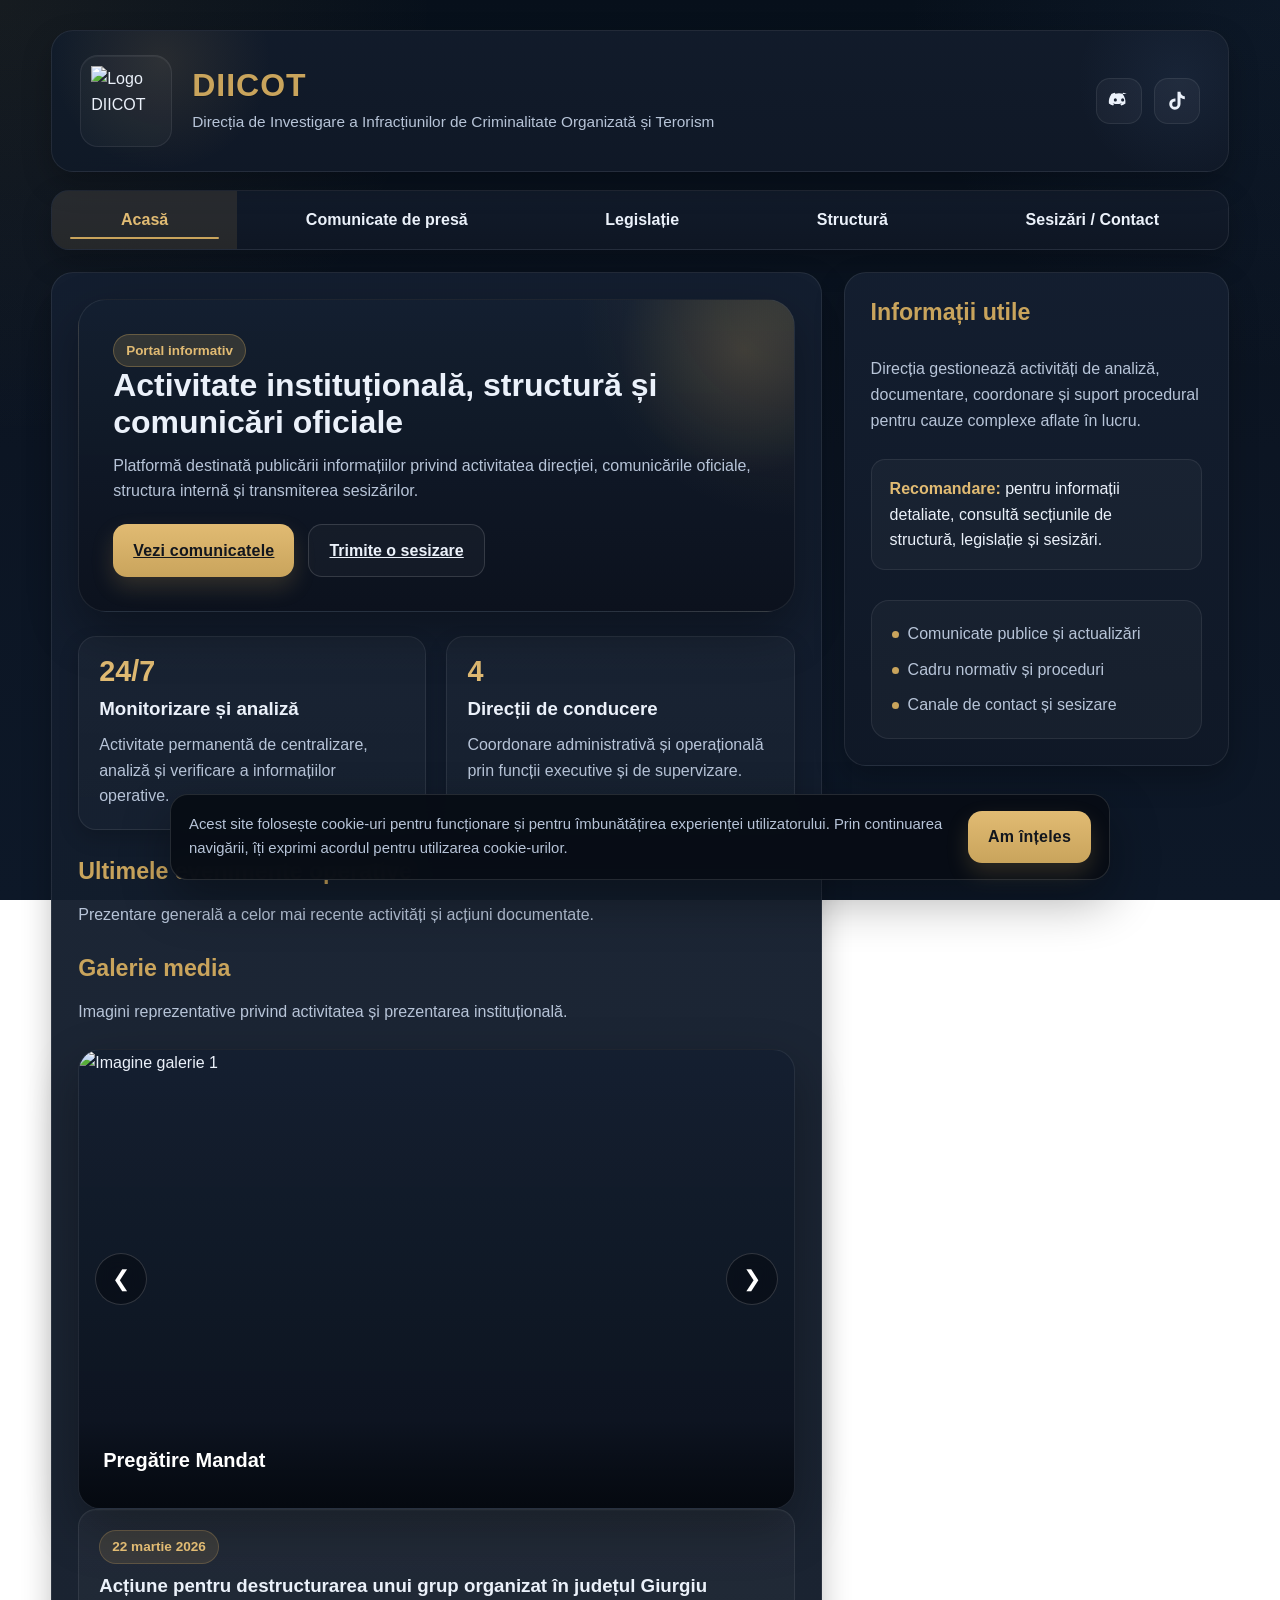
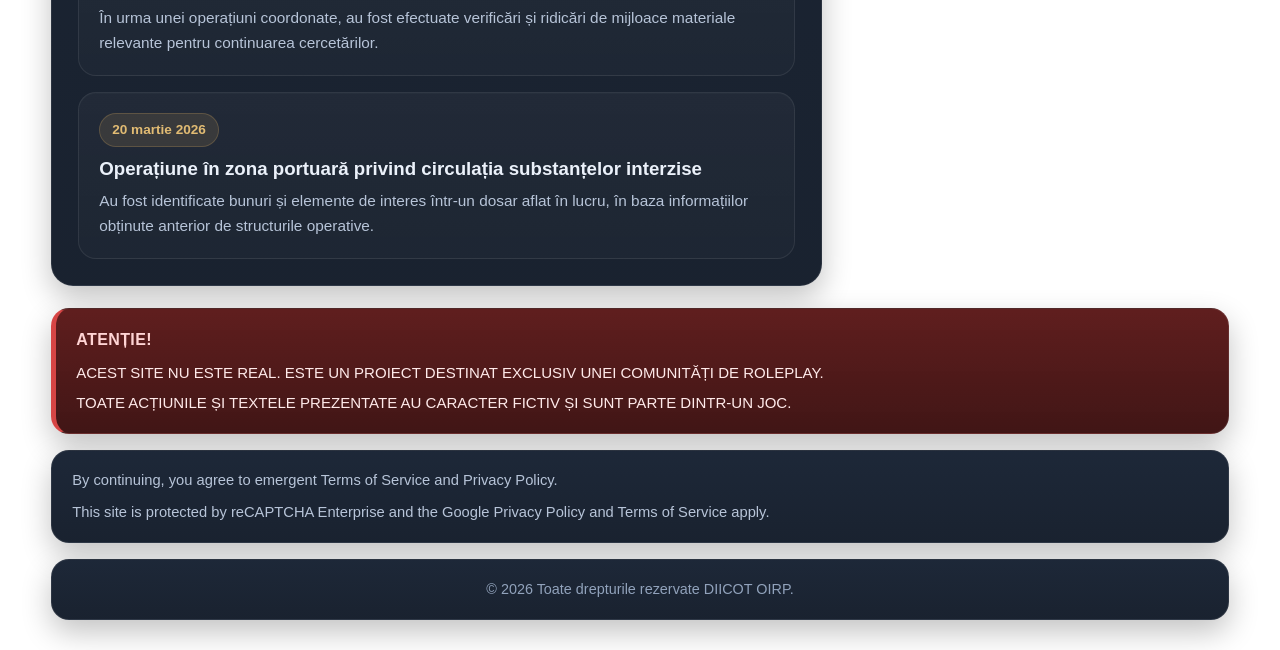
==== index.html @ 4c46d362 "Add files via upload" ====
<!DOCTYPE html>
<html lang="ro">
<head>
    <meta charset="UTF-8">
    <meta name="viewport" content="width=device-width, initial-scale=1.0">
    <title>DIICOT</title>
    <link rel="icon" type="image/png" href="https://cdn.discordapp.com/attachments/1483829958571724902/1487399166597664848/diicot-removebg-preview.png?ex=69c8ffeb&is=69c7ae6b&hm=4a0261f0d9b023a4589442441c310d57341b8bf5841264456a99ddda9e4a7539&">
    <link rel="apple-touch-icon" href="https://cdn.discordapp.com/attachments/1483829958571724902/1487399166597664848/diicot-removebg-preview.png?ex=69c8ffeb&is=69c7ae6b&hm=4a0261f0d9b023a4589442441c310d57341b8bf5841264456a99ddda9e4a7539&">
    <meta name="description" content="Platformă informativă DIICOT.">
    <meta name="theme-color" content="#0b1320">
    <link rel="stylesheet" href="style.css">
</head>
<body>
    <div class="site-wrapper">
        <header class="site-header">
            <div class="brand">
                <div class="brand-logo">
                    <img src="https://cdn.discordapp.com/attachments/1485011354271354902/1485242593653559296/download__4_-removebg-preview.png?ex=69c12774&is=69bfd5f4&hm=9a52935b5f6c04dc3726d14554511b54299d9b1c542e0d7b7080409409beafe2&" alt="Logo DIICOT">
                </div>

                <div class="brand-text">
                    <h1>DIICOT</h1>
                    <p>Direcția de Investigare a Infracțiunilor de Criminalitate Organizată și Terorism</p>
                </div>

                <div class="social-links">
                    <a href="https://discord.gg/WMKgS6yCWm" target="_blank" rel="noopener noreferrer" class="social-link" aria-label="Discord">
                        <svg viewBox="0 0 24 24" aria-hidden="true">
                            <path fill="currentColor" d="M20.317 4.369A19.791 19.791 0 0 0 16.558 3c-.161.287-.349.673-.478.975a18.27 18.27 0 0 0-8.159 0A10.78 10.78 0 0 0 7.443 3a19.736 19.736 0 0 0-3.76 1.369C1.307 7.874.665 11.292.986 14.662a19.9 19.9 0 0 0 4.598 2.337c.37-.507.699-1.042.983-1.601a12.964 12.964 0 0 1-1.548-.748c.13-.094.257-.192.38-.292c2.987 1.367 6.23 1.367 9.182 0c.125.1.252.198.381.292c-.494.287-1.011.537-1.548.748c.284.559.613 1.094.983 1.601a19.867 19.867 0 0 0 4.598-2.337c.376-3.907-.642-7.294-2.97-10.293ZM8.02 12.61c-.896 0-1.63-.82-1.63-1.826c0-1.007.72-1.826 1.63-1.826c.923 0 1.644.834 1.63 1.826c0 1.006-.721 1.826-1.63 1.826Zm7.96 0c-.896 0-1.63-.82-1.63-1.826c0-1.007.72-1.826 1.63-1.826c.923 0 1.644.834 1.63 1.826c0 1.006-.707 1.826-1.63 1.826Z"/>
                        </svg>
                    </a>

                    <a href="https://www.tiktok.com/@diicot" target="_blank" rel="noopener noreferrer" class="social-link" aria-label="TikTok">
                        <svg viewBox="0 0 24 24" aria-hidden="true">
                            <path fill="currentColor" d="M19.589 6.686a4.793 4.793 0 0 1-3.77-4.717h-3.264v13.453a2.892 2.892 0 1 1-2.891-2.892c.226 0 .447.027.66.076V9.272a6.177 6.177 0 0 0-.66-.035A6.156 6.156 0 1 0 15.82 15.39V8.523a8.02 8.02 0 0 0 4.69 1.507V6.686h-.921Z"/>
                        </svg>
                    </a>
                </div>
            </div>
        </header>

        <nav class="main-nav">
            <ul>
                <li><a href="index.html" class="active">Acasă</a></li>
                <li><a href="comunicate.html">Comunicate de presă</a></li>
                <li><a href="legislatie.html">Legislație</a></li>
                <li><a href="structura.html">Structură</a></li>
                <li><a href="contact.html">Sesizări / Contact</a></li>
            </ul>
        </nav>

        <main class="main-layout">
            <section class="content-panel">
                <section class="hero">
                    <span class="badge">Portal informativ</span>
                    <h2>Activitate instituțională, structură și comunicări oficiale</h2>
                    <p>
                        Platformă destinată publicării informațiilor privind activitatea direcției,
                        comunicările oficiale, structura internă și transmiterea sesizărilor.
                    </p>

                    <div class="hero-actions">
                        <a href="comunicate.html" class="btn-primary">Vezi comunicatele</a>
                        <a href="contact.html" class="button-secondary">Trimite o sesizare</a>
                    </div>
                </section>

                <div class="grid-2 mt-24">
                    <article class="stat-card">
                        <div class="stat-value">24/7</div>
                        <h3>Monitorizare și analiză</h3>
                        <p>Activitate permanentă de centralizare, analiză și verificare a informațiilor operative.</p>
                    </article>

                    <article class="stat-card">
                        <div class="stat-value">4</div>
                        <h3>Direcții de conducere</h3>
                        <p>Coordonare administrativă și operațională prin funcții executive și de supervizare.</p>
                    </article>
                </div>

                <div class="section-head mt-28">
                    <h2>Ultimele evenimente operative</h2>
                    <p>Prezentare generală a celor mai recente activități și acțiuni documentate.</p>
                </div>

    <section class="gallery-section mt-28">
    <div class="section-head">
        <h2>Galerie media</h2>
        <p>Imagini reprezentative privind activitatea și prezentarea instituțională.</p>
    </div>

    <div class="gallery-slider" id="gallerySlider">
        <article class="gallery-slide active">
            <img src="https://cdn.discordapp.com/attachments/1483829958571724902/1487395892393939006/image.png?ex=69c8fcdf&is=69c7ab5f&hm=a64bce9ae5a88dacab44ee8910bab28faadcf3b568aef246309788f88d4c34a9&" alt="Imagine galerie 1">
            <div class="gallery-overlay">
                <h3>Pregătire Mandat</h3>
            </div>
        </article>

        <article class="gallery-slide">
            <img src="https://cdn.discordapp.com/attachments/1483829958571724902/1487396466023600128/image.png?ex=69c8fd67&is=69c7abe7&hm=1f4d8a08f55fe0964ba641af6ab3fd50bdd1f7309209f295d0c7fac6e9fb892a&" alt="Imagine galerie 2">
            <div class="gallery-overlay">
                <h3>Exercițiu în desfăsurare</h3>
            </div>
        </article>

        <article class="gallery-slide">
            <img src="https://cdn.discordapp.com/attachments/1483829958571724902/1487397439143936161/IMG_4853.png?ex=69c8fe50&is=69c7acd0&hm=573471282c1498790732bff87391081c3535aaf158700bc24bed7ae955359acc&" alt="Imagine galerie 3">
            <div class="gallery-overlay">
                <h3>Deplasare Mandat</h3>
                <p>Colaborare cu colegi din cadrul Serviciului Român de Informații. S.R.I</p>
            </div>
        </article>

        <button class="gallery-control gallery-prev" id="galleryPrev" type="button" aria-label="Imaginea anterioară">
            &#10094;
        </button>

        <button class="gallery-control gallery-next" id="galleryNext" type="button" aria-label="Imaginea următoare">
            &#10095;
        </button>
    </div>
</section>
                <article class="news-card">
                    <span class="news-date">22 martie 2026</span>
                    <h3>Acțiune pentru destructurarea unui grup organizat în județul Giurgiu</h3>
                    <p>
                        În urma unei operațiuni coordonate, au fost efectuate verificări și ridicări de
                        mijloace materiale relevante pentru continuarea cercetărilor.
                    </p>
                </article>

                <article class="news-card">
                    <span class="news-date">20 martie 2026</span>
                    <h3>Operațiune în zona portuară privind circulația substanțelor interzise</h3>
                    <p>
                        Au fost identificate bunuri și elemente de interes într-un dosar aflat în lucru,
                        în baza informațiilor obținute anterior de structurile operative.
                    </p>
                </article>
            </section>

            <aside class="sidebar-panel">
                <h2>Informații utile</h2>
                <p>
                    Direcția gestionează activități de analiză, documentare, coordonare și suport procedural
                    pentru cauze complexe aflate în lucru.
                </p>

                <div class="notice mt-12">
                    <strong>Recomandare:</strong>
                    pentru informații detaliate, consultă secțiunile de structură, legislație și sesizări.
                </div>

                <div class="list-card mt-16">
                    <ul>
                        <li>Comunicate publice și actualizări</li>
                        <li>Cadru normativ și proceduri</li>
                        <li>Canale de contact și sesizare</li>
                    </ul>
                </div>
            </aside>
        </main>

        <footer class="site-footer">
            <div class="warning-box">
                <h4>ATENȚIE!</h4>
                <p>ACEST SITE NU ESTE REAL. ESTE UN PROIECT DESTINAT EXCLUSIV UNEI COMUNITĂȚI DE ROLEPLAY.</p>
                <p>TOATE ACȚIUNILE ȘI TEXTELE PREZENTATE AU CARACTER FICTIV ȘI SUNT PARTE DINTR-UN JOC.</p>
            </div>

            <div class="legal-box">
                <p>By continuing, you agree to emergent Terms of Service and Privacy Policy.</p>
                <p>This site is protected by reCAPTCHA Enterprise and the Google Privacy Policy and Terms of Service apply.</p>
            </div>

            <div class="copyright">
                &copy; 2026 Toate drepturile rezervate DIICOT OIRP.
            </div>
        </footer>
    </div>

    <div class="cookie-banner" id="cookieBanner">
        <div class="cookie-content">
            <p>
                Acest site folosește cookie-uri pentru funcționare și pentru îmbunătățirea experienței utilizatorului.
                Prin continuarea navigării, îți exprimi acordul pentru utilizarea cookie-urilor.
            </p>
            <button id="acceptCookies" type="button">Am înțeles</button>
        </div>
    </div>

    <script src="script.js"></script>
</body>
</html>
---- style.css ----
* {
    margin: 0;
    padding: 0;
    box-sizing: border-box;
}

:root {
    --bg-main: #08111d;
    --bg-soft: #0d1828;
    --bg-panel: rgba(15, 24, 39, 0.94);
    --bg-panel-2: rgba(20, 32, 51, 0.96);
    --bg-panel-3: rgba(28, 44, 69, 0.92);
    --bg-card: rgba(255, 255, 255, 0.035);
    --bg-card-hover: rgba(255, 255, 255, 0.055);
    --bg-input: rgba(255, 255, 255, 0.04);
    --bg-input-focus: rgba(255, 255, 255, 0.06);
    --bg-badge: rgba(201, 164, 92, 0.14);
    --bg-danger: rgba(214, 69, 69, 0.12);
    --bg-success: rgba(52, 168, 83, 0.14);
    --bg-overlay: rgba(0, 0, 0, 0.55);
    --text-main: #ebf1fa;
    --text-soft: #b7c4d8;
    --text-muted: #91a2bb;
    --text-dim: #73839b;
    --text-dark: #12161d;
    --accent: #c9a45c;
    --accent-2: #e1bb73;
    --accent-3: #a88644;
    --accent-soft: rgba(201, 164, 92, 0.18);
    --border: rgba(255, 255, 255, 0.08);
    --border-strong: rgba(255, 255, 255, 0.14);
    --border-accent: rgba(201, 164, 92, 0.35);
    --shadow-sm: 0 8px 20px rgba(0, 0, 0, 0.18);
    --shadow-md: 0 12px 30px rgba(0, 0, 0, 0.24);
    --shadow-lg: 0 20px 50px rgba(0, 0, 0, 0.32);
    --shadow-accent: 0 0 0 4px rgba(201, 164, 92, 0.12);
    --radius-xs: 10px;
    --radius-sm: 14px;
    --radius-md: 18px;
    --radius-lg: 22px;
    --radius-xl: 28px;
    --container: 1200px;
    --transition-fast: 0.18s ease;
    --transition-mid: 0.25s ease;
    --transition-slow: 0.35s ease;
}

html {
    scroll-behavior: smooth;
}

body {
    min-height: 100vh;
    font-family: Arial, Helvetica, sans-serif;
    font-size: 16px;
    line-height: 1.6;
    color: var(--text-main);
    background:
        radial-gradient(circle at top left, rgba(201, 164, 92, 0.08), transparent 28%),
        radial-gradient(circle at top right, rgba(81, 120, 180, 0.08), transparent 24%),
        linear-gradient(180deg, #07101b 0%, #0c1523 50%, #0d1828 100%);
    background-attachment: fixed;
}

a {
    color: inherit;
}

img {
    max-width: 100%;
    display: block;
}

button,
input,
textarea,
select {
    font: inherit;
}

button {
    border: none;
    background: none;
    cursor: pointer;
}

ul,
ol {
    list-style: none;
}

.site-wrapper {
    width: min(var(--container), 92%);
    margin: 30px auto;
}

.wrapper {
    width: min(var(--container), 92%);
    margin: 30px auto;
}

.site-header,
header {
    background: linear-gradient(180deg, rgba(18, 28, 43, 0.96), rgba(16, 25, 39, 0.96));
    border: 1px solid var(--border);
    border-radius: var(--radius-lg);
    padding: 24px 28px;
    box-shadow: var(--shadow-md);
    backdrop-filter: blur(10px);
    position: relative;
    overflow: hidden;
}

.site-header::before,
header::before {
    content: "";
    position: absolute;
    inset: auto auto 0 0;
    width: 220px;
    height: 220px;
    background: radial-gradient(circle, rgba(201, 164, 92, 0.12), transparent 70%);
    pointer-events: none;
}

.site-header::after,
header::after {
    content: "";
    position: absolute;
    top: -60px;
    right: -60px;
    width: 220px;
    height: 220px;
    background: radial-gradient(circle, rgba(111, 153, 214, 0.08), transparent 65%);
    pointer-events: none;
}

.brand,
.logo-area {
    display: flex;
    align-items: center;
    gap: 20px;
    flex-wrap: wrap;
    position: relative;
    z-index: 1;
}

.brand-logo,
.logo-area img {
    flex-shrink: 0;
}

.brand-logo {
    width: 92px;
    height: 92px;
    padding: 10px;
    border-radius: var(--radius-md);
    border: 1px solid var(--border);
    background: rgba(255, 255, 255, 0.03);
    box-shadow: inset 0 1px 0 rgba(255, 255, 255, 0.05);
    display: flex;
    align-items: center;
    justify-content: center;
    overflow: hidden;
}

.logo-area img {
    width: 90px;
    height: 90px;
    object-fit: contain;
    padding: 8px;
    border-radius: var(--radius-md);
    border: 1px solid var(--border);
    background: rgba(255, 255, 255, 0.03);
}

.brand-logo img {
    width: 100%;
    height: 100%;
    object-fit: contain;
}

.brand-text,
.title-text {
    display: flex;
    flex-direction: column;
    gap: 6px;
}

.brand-text h1,
.title-text h1 {
    font-size: 2rem;
    line-height: 1.15;
    color: var(--accent);
    letter-spacing: 1px;
    text-shadow: 0 1px 0 rgba(0, 0, 0, 0.2);
}

.brand-text p,
.title-text p {
    max-width: 760px;
    color: var(--text-soft);
    font-size: 0.96rem;
}

.main-nav,
nav {
    margin-top: 18px;
    background: linear-gradient(180deg, rgba(18, 28, 43, 0.96), rgba(15, 23, 36, 0.96));
    border: 1px solid var(--border);
    border-radius: var(--radius-md);
    box-shadow: var(--shadow-md);
    overflow: hidden;
}

.main-nav ul,
nav ul {
    display: flex;
    flex-wrap: wrap;
}

.main-nav li,
nav li {
    flex: 1 1 auto;
}

.main-nav a,
nav a {
    display: flex;
    align-items: center;
    justify-content: center;
    min-height: 56px;
    padding: 16px 18px;
    text-decoration: none;
    font-weight: 700;
    color: var(--text-main);
    transition: background var(--transition-mid), color var(--transition-mid), box-shadow var(--transition-mid);
    position: relative;
}

.main-nav a::after,
nav a::after {
    content: "";
    position: absolute;
    left: 18px;
    right: 18px;
    bottom: 10px;
    height: 2px;
    border-radius: 999px;
    background: transparent;
    transition: background var(--transition-mid), transform var(--transition-mid);
    transform: scaleX(0.2);
}

.main-nav a:hover,
.main-nav a.active,
nav a:hover,
nav a.active {
    background: rgba(201, 164, 92, 0.12);
    color: var(--accent-2);
}

.main-nav a:hover::after,
.main-nav a.active::after,
nav a:hover::after,
nav a.active::after {
    background: var(--accent);
    transform: scaleX(1);
}

.main-layout,
.main-content {
    display: grid;
    grid-template-columns: minmax(0, 2fr) minmax(280px, 1fr);
    gap: 22px;
    margin-top: 22px;
}

.main-layout.single-column {
    grid-template-columns: 1fr;
}

.content-panel,
.content-body,
.sidebar,
.sidebar-panel {
    background: linear-gradient(180deg, rgba(20, 31, 48, 0.96), rgba(16, 25, 39, 0.96));
    border: 1px solid var(--border);
    border-radius: var(--radius-lg);
    box-shadow: var(--shadow-md);
    padding: 26px;
}

.content-panel,
.content-body {
    min-width: 0;
}

.sidebar,
.sidebar-panel {
    align-self: start;
}

.content-panel h2,
.content-body h2,
.sidebar h2,
.sidebar-panel h2,
.section-head h2 {
    color: var(--accent);
    font-size: 1.45rem;
    line-height: 1.2;
    margin-bottom: 16px;
}

.section-head {
    margin-bottom: 24px;
}

.section-head p,
.content-body > p,
.sidebar p,
.sidebar-panel p {
    color: var(--text-soft);
}

.news-item,
.news-card,
.info-card,
.press-card,
.law-card {
    position: relative;
    background: linear-gradient(180deg, var(--bg-card), rgba(255, 255, 255, 0.02));
    border: 1px solid var(--border);
    border-radius: var(--radius-md);
    padding: 20px;
    transition:
        transform var(--transition-mid),
        border-color var(--transition-mid),
        background var(--transition-mid),
        box-shadow var(--transition-mid);
    box-shadow: inset 0 1px 0 rgba(255, 255, 255, 0.02);
}

.news-item + .news-item,
.news-card + .news-card,
.info-card + .info-card,
.press-card + .press-card,
.law-card + .law-card {
    margin-top: 16px;
}

.news-item:hover,
.news-card:hover,
.info-card:hover,
.press-card:hover,
.law-card:hover {
    transform: translateY(-3px);
    border-color: var(--border-accent);
    background: linear-gradient(180deg, var(--bg-card-hover), rgba(255, 255, 255, 0.03));
    box-shadow: var(--shadow-md);
}

.news-item span,
.news-date,
.press-badge {
    display: inline-flex;
    align-items: center;
    gap: 6px;
    min-height: 30px;
    margin-bottom: 10px;
    padding: 5px 12px;
    border-radius: 999px;
    border: 1px solid rgba(201, 164, 92, 0.25);
    background: var(--bg-badge);
    color: var(--accent-2);
    font-size: 0.85rem;
    font-weight: 700;
}

.news-item h3,
.news-card h3,
.info-card h4,
.press-card h3,
.law-card-header h3,
.structure-block h3 {
    color: var(--text-main);
    line-height: 1.3;
    margin-bottom: 8px;
}

.news-item p,
.news-card p,
.info-card p,
.press-card p,
.law-card p,
.structure-name,
.form-note p {
    color: var(--text-soft);
    font-size: 0.96rem;
}

.sidebar,
.sidebar-panel {
    display: grid;
    gap: 14px;
}

.warning-box,
.legal-box,
.copyright {
    background: linear-gradient(180deg, rgba(20, 31, 48, 0.96), rgba(16, 25, 39, 0.96));
    border: 1px solid var(--border);
    border-radius: var(--radius-md);
    padding: 18px 20px;
    box-shadow: var(--shadow-md);
}

.site-footer,
footer {
    margin-top: 22px;
    display: grid;
    gap: 16px;
}

.warning-box {
    border-left: 5px solid #d64545;
    background: linear-gradient(180deg, rgba(87, 18, 18, 0.95), rgba(57, 12, 12, 0.96));
}

.warning-box h4 {
    color: #ffd4d4;
    margin-bottom: 8px;
    letter-spacing: 0.4px;
}

.warning-box p {
    color: #ffeaea;
    font-size: 0.94rem;
}

.warning-box p + p {
    margin-top: 6px;
}

.legal-box p {
    color: var(--text-soft);
    font-size: 0.92rem;
}

.legal-box p + p {
    margin-top: 8px;
}

.copyright {
    text-align: center;
    color: var(--text-muted);
    font-size: 0.9rem;
}

.form-panel {
    padding: 28px;
}

.report-form {
    display: grid;
    gap: 18px;
}

.form-row {
    display: grid;
    grid-template-columns: repeat(2, minmax(0, 1fr));
    gap: 18px;
}

.form-group {
    display: flex;
    flex-direction: column;
    gap: 8px;
}

.form-group label {
    color: var(--text-main);
    font-weight: 700;
}

.form-group input,
.form-group textarea,
.form-group select {
    width: 100%;
    border: 1px solid rgba(255, 255, 255, 0.1);
    border-radius: var(--radius-sm);
    background-color: #162132;
    color: var(--text-main);
    padding: 14px 16px;
    outline: none;
    appearance: none;
    -webkit-appearance: none;
    -moz-appearance: none;
    transition:
        border-color var(--transition-fast),
        background-color var(--transition-fast),
        box-shadow var(--transition-fast);
    background-image:
        linear-gradient(45deg, transparent 50%, var(--accent) 50%),
        linear-gradient(135deg, var(--accent) 50%, transparent 50%);
    background-position:
        calc(100% - 22px) calc(50% - 3px),
        calc(100% - 16px) calc(50% - 3px);
    background-size: 6px 6px, 6px 6px;
    background-repeat: no-repeat;
    padding-right: 48px;
}

.form-group select:focus {
    border-color: rgba(201, 164, 92, 0.72);
    box-shadow: var(--shadow-accent);
}

.form-group select option {
    background: #162132;
    color: #ebf1fa;
}

.form-group input:hover,
.form-group textarea:hover,
.form-group select:hover {
    border-color: rgba(255, 255, 255, 0.16);
}

.form-group input:focus,
.form-group textarea:focus,
.form-group select:focus {
    border-color: rgba(201, 164, 92, 0.72);
    background: var(--bg-input-focus);
    box-shadow: var(--shadow-accent);
}

.form-group input::placeholder,
.form-group textarea::placeholder {
    color: var(--text-dim);
}

.form-group textarea {
    resize: vertical;
    min-height: 180px;
}

.form-note {
    border: 1px solid var(--border);
    border-radius: var(--radius-sm);
    background: rgba(255, 255, 255, 0.025);
    padding: 14px 16px;
}

.form-actions {
    display: flex;
    align-items: center;
    gap: 14px;
    flex-wrap: wrap;
}

.btn-primary,
.btn-send,
.cookie-content button,
button[type="submit"] {
    display: inline-flex;
    align-items: center;
    justify-content: center;
    min-height: 48px;
    padding: 13px 20px;
    border-radius: var(--radius-sm);
    background: linear-gradient(180deg, var(--accent-2), var(--accent));
    color: var(--text-dark);
    font-weight: 800;
    letter-spacing: 0.2px;
    box-shadow: 0 10px 22px rgba(201, 164, 92, 0.2);
    transition:
        transform var(--transition-fast),
        box-shadow var(--transition-fast),
        filter var(--transition-fast),
        opacity var(--transition-fast);
}

.btn-primary:hover,
.btn-send:hover,
.cookie-content button:hover,
button[type="submit"]:hover {
    transform: translateY(-1px);
    box-shadow: 0 14px 26px rgba(201, 164, 92, 0.25);
    filter: brightness(1.03);
}

.btn-primary:active,
.btn-send:active,
.cookie-content button:active,
button[type="submit"]:active {
    transform: translateY(0);
}

.btn-primary:disabled,
.btn-send:disabled,
button[type="submit"]:disabled {
    opacity: 0.72;
    cursor: not-allowed;
    transform: none;
    box-shadow: none;
}

.form-status {
    min-height: 24px;
    font-size: 0.95rem;
    font-weight: 700;
}

.form-status.success {
    color: #7ae8ad;
}

.form-status.error {
    color: #ff9f9f;
}

.cookie-banner {
    position: fixed;
    left: 20px;
    right: 20px;
    bottom: 20px;
    z-index: 9999;
}

.cookie-content {
    max-width: 940px;
    margin: 0 auto;
    display: flex;
    align-items: center;
    justify-content: space-between;
    gap: 16px;
    flex-wrap: wrap;
    padding: 16px 18px;
    border-radius: var(--radius-md);
    border: 1px solid rgba(255, 255, 255, 0.12);
    background: rgba(8, 13, 21, 0.97);
    box-shadow: var(--shadow-lg);
    backdrop-filter: blur(10px);
}

.cookie-content p {
    flex: 1;
    color: var(--text-soft);
    font-size: 0.93rem;
}

.structure-block + .structure-block {
    margin-top: 28px;
}

.structure-list {
    display: grid;
    gap: 12px;
}

.structure-row {
    display: flex;
    align-items: center;
    justify-content: space-between;
    gap: 18px;
    flex-wrap: wrap;
    padding: 16px 18px;
    border: 1px solid var(--border);
    border-radius: var(--radius-sm);
    background: rgba(255, 255, 255, 0.03);
    transition: transform var(--transition-mid), border-color var(--transition-mid), background var(--transition-mid);
}

.structure-row:hover {
    transform: translateY(-2px);
    border-color: var(--border-accent);
    background: rgba(255, 255, 255, 0.045);
}

.structure-role {
    font-weight: 800;
    color: var(--text-main);
}

.law-card-header {
    display: flex;
    align-items: center;
    justify-content: space-between;
    gap: 12px;
    flex-wrap: wrap;
    margin-bottom: 12px;
}

.law-card-header span {
    color: var(--accent-2);
    font-weight: 700;
    font-size: 0.9rem;
}

.law-penalty {
    margin-top: 14px;
    padding: 12px 14px;
    border-radius: 12px;
    border: 1px solid rgba(192, 57, 43, 0.28);
    background: rgba(192, 57, 43, 0.12);
}

.law-penalty strong {
    color: #ffb3ab;
}

.law-penalty span {
    color: #ffd8d2;
}

.empty-state {
    text-align: left;
}

.table-scroll {
    width: 100%;
    overflow-x: auto;
    border-radius: var(--radius-md);
}

table {
    width: 100%;
    border-collapse: collapse;
}

thead th {
    text-align: left;
    color: var(--accent-2);
    font-size: 0.92rem;
    border-bottom: 1px solid var(--border);
    padding: 14px 16px;
}

tbody td {
    color: var(--text-soft);
    padding: 14px 16px;
    border-bottom: 1px solid rgba(255, 255, 255, 0.06);
}

tbody tr:hover {
    background: rgba(255, 255, 255, 0.025);
}

.hero {
    position: relative;
    overflow: hidden;
    padding: 34px;
    border-radius: var(--radius-xl);
    border: 1px solid var(--border);
    background:
        radial-gradient(circle at top right, rgba(201, 164, 92, 0.12), transparent 28%),
        linear-gradient(180deg, rgba(20, 31, 48, 0.96), rgba(12, 18, 29, 0.98));
    box-shadow: var(--shadow-lg);
}

.hero > * {
    position: relative;
    z-index: 1;
}

.hero::before {
    content: "";
    position: absolute;
    right: -80px;
    top: -80px;
    width: 260px;
    height: 260px;
    background: radial-gradient(circle, rgba(201, 164, 92, 0.18), transparent 68%);
    pointer-events: none;
}

.hero h2 {
    font-size: 2rem;
    line-height: 1.15;
    margin-bottom: 12px;
    color: var(--text-main);
}

.hero p {
    max-width: 780px;
    color: var(--text-soft);
}

.hero-actions {
    display: flex;
    gap: 14px;
    flex-wrap: wrap;
    margin-top: 20px;
}

.button-secondary {
    display: inline-flex;
    align-items: center;
    justify-content: center;
    min-height: 48px;
    padding: 13px 20px;
    border-radius: var(--radius-sm);
    border: 1px solid var(--border-strong);
    background: rgba(255, 255, 255, 0.03);
    color: var(--text-main);
    font-weight: 800;
    transition: transform var(--transition-fast), background var(--transition-fast), border-color var(--transition-fast);
}

.button-secondary:hover {
    transform: translateY(-1px);
    background: rgba(255, 255, 255, 0.05);
    border-color: var(--border-accent);
}

.grid-2 {
    display: grid;
    grid-template-columns: repeat(2, minmax(0, 1fr));
    gap: 20px;
}

.grid-3 {
    display: grid;
    grid-template-columns: repeat(3, minmax(0, 1fr));
    gap: 20px;
}

.grid-4 {
    display: grid;
    grid-template-columns: repeat(4, minmax(0, 1fr));
    gap: 20px;
}

.stat-card {
    padding: 20px;
    border-radius: var(--radius-md);
    border: 1px solid var(--border);
    background: linear-gradient(180deg, rgba(255, 255, 255, 0.03), rgba(255, 255, 255, 0.02));
    box-shadow: var(--shadow-sm);
}

.stat-card h3 {
    color: var(--text-main);
    margin-bottom: 8px;
}

.stat-card p {
    color: var(--text-soft);
}

.stat-value {
    font-size: 1.8rem;
    font-weight: 800;
    line-height: 1;
    color: var(--accent-2);
    margin-bottom: 8px;
}

.list-card {
    padding: 20px;
    border: 1px solid var(--border);
    border-radius: var(--radius-md);
    background: rgba(255, 255, 255, 0.03);
}

.list-card ul {
    display: grid;
    gap: 10px;
}

.list-card li {
    padding-left: 16px;
    position: relative;
    color: var(--text-soft);
}

.list-card li::before {
    content: "";
    position: absolute;
    left: 0;
    top: 10px;
    width: 7px;
    height: 7px;
    border-radius: 999px;
    background: var(--accent);
}

.notice {
    padding: 16px 18px;
    border-radius: var(--radius-sm);
    border: 1px solid var(--border);
    background: rgba(255, 255, 255, 0.03);
}

.notice strong {
    color: var(--accent-2);
}

.notice-danger {
    border-color: rgba(214, 69, 69, 0.25);
    background: rgba(214, 69, 69, 0.08);
}

.notice-success {
    border-color: rgba(52, 168, 83, 0.28);
    background: rgba(52, 168, 83, 0.1);
}

.badge {
    display: inline-flex;
    align-items: center;
    gap: 6px;
    padding: 5px 12px;
    border-radius: 999px;
    border: 1px solid var(--border-accent);
    background: var(--accent-soft);
    color: var(--accent-2);
    font-weight: 700;
    font-size: 0.84rem;
}

.card-link {
    text-decoration: none;
}

.card-link:hover .news-card,
.card-link:hover .info-card,
.card-link:hover .press-card,
.card-link:hover .stat-card {
    border-color: var(--border-accent);
    transform: translateY(-3px);
}

.separator {
    width: 100%;
    height: 1px;
    background: linear-gradient(90deg, transparent, rgba(255, 255, 255, 0.12), transparent);
    margin: 10px 0;
}

.muted {
    color: var(--text-muted);
}

.soft {
    color: var(--text-soft);
}

.accent {
    color: var(--accent-2);
}

.text-center {
    text-align: center;
}

.text-left {
    text-align: left;
}

.text-right {
    text-align: right;
}

.w-100 {
    width: 100%;
}

.hidden {
    display: none !important;
}

.mt-0 { margin-top: 0; }
.mt-4 { margin-top: 4px; }
.mt-8 { margin-top: 8px; }
.mt-12 { margin-top: 12px; }
.mt-16 { margin-top: 16px; }
.mt-20 { margin-top: 20px; }
.mt-24 { margin-top: 24px; }
.mt-28 { margin-top: 28px; }
.mt-32 { margin-top: 32px; }
.mt-40 { margin-top: 40px; }
.mb-0 { margin-bottom: 0; }
.mb-4 { margin-bottom: 4px; }
.mb-8 { margin-bottom: 8px; }
.mb-12 { margin-bottom: 12px; }
.mb-16 { margin-bottom: 16px; }
.mb-20 { margin-bottom: 20px; }
.mb-24 { margin-bottom: 24px; }
.mb-28 { margin-bottom: 28px; }
.mb-32 { margin-bottom: 32px; }
.mb-40 { margin-bottom: 40px; }
.pt-0 { padding-top: 0; }
.pt-8 { padding-top: 8px; }
.pt-12 { padding-top: 12px; }
.pt-16 { padding-top: 16px; }
.pt-20 { padding-top: 20px; }
.pt-24 { padding-top: 24px; }
.pb-0 { padding-bottom: 0; }
.pb-8 { padding-bottom: 8px; }
.pb-12 { padding-bottom: 12px; }
.pb-16 { padding-bottom: 16px; }
.pb-20 { padding-bottom: 20px; }
.pb-24 { padding-bottom: 24px; }

@keyframes fadeUp {
    from {
        opacity: 0;
        transform: translateY(12px);
    }
    to {
        opacity: 1;
        transform: translateY(0);
    }
}

@keyframes pulseSoft {
    0%,
    100% {
        box-shadow: 0 0 0 0 rgba(201, 164, 92, 0.16);
    }
    50% {
        box-shadow: 0 0 0 8px rgba(201, 164, 92, 0.02);
    }
}

.fade-up {
    animation: fadeUp 0.5s ease both;
}

.pulse-soft {
    animation: pulseSoft 2.2s ease infinite;
}

::-webkit-scrollbar {
    width: 11px;
    height: 11px;
}

::-webkit-scrollbar-track {
    background: rgba(255, 255, 255, 0.03);
}

::-webkit-scrollbar-thumb {
    border-radius: 999px;
    background: rgba(201, 164, 92, 0.3);
    border: 2px solid rgba(0, 0, 0, 0);
}

::-webkit-scrollbar-thumb:hover {
    background: rgba(201, 164, 92, 0.45);
}

::selection {
    background: rgba(201, 164, 92, 0.24);
    color: var(--text-main);
}

@media (max-width: 1100px) {
    .grid-4 {
        grid-template-columns: repeat(2, minmax(0, 1fr));
    }

    .main-layout,
    .main-content {
        grid-template-columns: minmax(0, 1.7fr) minmax(260px, 1fr);
    }
}

@media (max-width: 900px) {
    .site-wrapper,
    .wrapper {
        width: 94%;
    }

    .main-layout,
    .main-content,
    .main-layout.single-column,
    .grid-2,
    .grid-3,
    .grid-4,
    .form-row {
        grid-template-columns: 1fr;
    }

    .brand,
    .logo-area {
        align-items: flex-start;
    }

    .brand-logo,
    .logo-area img {
        width: 78px;
        height: 78px;
    }

    .brand-text h1,
    .title-text h1 {
        font-size: 1.7rem;
    }

    .cookie-content {
        align-items: flex-start;
    }
}

@media (max-width: 700px) {
    .site-header,
    header,
    .content-panel,
    .content-body,
    .sidebar,
    .sidebar-panel,
    .warning-box,
    .legal-box,
    .copyright {
        padding: 20px;
    }

    .hero {
        padding: 24px;
    }

    .hero h2 {
        font-size: 1.7rem;
    }

    .main-nav ul,
    nav ul {
        flex-direction: column;
    }

    .main-nav a,
    nav a {
        justify-content: flex-start;
        padding: 14px 16px;
    }

    .structure-row,
    .law-card-header,
    .form-actions {
        align-items: flex-start;
    }
}

@media (max-width: 520px) {
    body {
        font-size: 15px;
    }

    .site-wrapper,
    .wrapper {
        width: calc(100% - 24px);
        margin: 12px auto 20px;
    }

    .site-header,
    header {
        padding: 18px;
        border-radius: 18px;
    }

    .brand,
    .logo-area {
        gap: 14px;
    }

    .brand-logo,
    .logo-area img {
        width: 68px;
        height: 68px;
    }

    .brand-text h1,
    .title-text h1 {
        font-size: 1.45rem;
    }

    .brand-text p,
    .title-text p {
        font-size: 0.9rem;
    }

    .main-nav,
    nav,
    .content-panel,
    .content-body,
    .sidebar,
    .sidebar-panel,
    .warning-box,
    .legal-box,
    .copyright {
        border-radius: 16px;
    }

    .content-panel,
    .content-body,
    .sidebar,
    .sidebar-panel,
    .warning-box,
    .legal-box,
    .copyright {
        padding: 18px;
    }

    .news-item,
    .news-card,
    .info-card,
    .press-card,
    .law-card,
    .stat-card,
    .list-card {
        padding: 16px;
    }

    .cookie-banner {
        left: 12px;
        right: 12px;
        bottom: 12px;
    }

    .cookie-content {
        padding: 14px;
        border-radius: 16px;
    }

    .cookie-content button,
    .btn-primary,
    .btn-send,
    button[type="submit"],
    .button-secondary {
        width: 100%;
    }
}

@media (prefers-reduced-motion: reduce) {
    *,
    *::before,
    *::after {
        animation-duration: 0.01ms !important;
        animation-iteration-count: 1 !important;
        transition-duration: 0.01ms !important;
        scroll-behavior: auto !important;
    }
}

.social-links {
    margin-left: auto;
    display: flex;
    align-items: center;
    gap: 12px;
}

.social-link {
    width: 46px;
    height: 46px;
    border-radius: 14px;
    border: 1px solid var(--border);
    background: rgba(255, 255, 255, 0.04);
    color: var(--text-main);
    display: inline-flex;
    align-items: center;
    justify-content: center;
    transition: transform var(--transition-fast), border-color var(--transition-fast), background var(--transition-fast);
}

.social-link:hover {
    transform: translateY(-2px);
    border-color: var(--border-accent);
    background: rgba(201, 164, 92, 0.12);
    color: var(--accent-2);
}

.social-link svg {
    width: 22px;
    height: 22px;
}

.gallery-section {
    margin-top: 28px;
}

.gallery-slider {
    position: relative;
    width: 100%;
    height: 460px;
    overflow: hidden;
    border-radius: 22px;
    border: 1px solid var(--border);
    background: linear-gradient(180deg, rgba(20, 31, 48, 0.96), rgba(12, 18, 29, 0.98));
    box-shadow: var(--shadow-lg);
}

.gallery-slide {
    position: absolute;
    inset: 0;
    opacity: 0;
    visibility: hidden;
    transform: scale(1.02);
    transition: opacity 0.45s ease, transform 0.45s ease, visibility 0.45s ease;
}

.gallery-slide.active {
    opacity: 1;
    visibility: visible;
    transform: scale(1);
    z-index: 1;
}

.gallery-slide img {
    width: 100%;
    height: 100%;
    object-fit: cover;
    display: block;
}

.gallery-overlay {
    position: absolute;
    left: 0;
    right: 0;
    bottom: 0;
    padding: 24px;
    background: linear-gradient(180deg, transparent, rgba(4, 8, 14, 0.88));
}

.gallery-overlay h3 {
    color: #ffffff;
    font-size: 1.25rem;
    margin-bottom: 8px;
}

.gallery-overlay p {
    color: rgba(255, 255, 255, 0.85);
}

.gallery-control {
    position: absolute;
    top: 50%;
    transform: translateY(-50%);
    width: 52px;
    height: 52px;
    border-radius: 999px;
    border: 1px solid rgba(255, 255, 255, 0.16);
    background: rgba(6, 10, 18, 0.55);
    color: #ffffff;
    font-size: 1.4rem;
    display: inline-flex;
    align-items: center;
    justify-content: center;
    z-index: 2;
    cursor: pointer;
    transition: background 0.2s ease, transform 0.2s ease, border-color 0.2s ease;
    backdrop-filter: blur(8px);
}

.gallery-control:hover {
    background: rgba(201, 164, 92, 0.2);
    border-color: var(--border-accent);
}

.gallery-prev {
    left: 16px;
}

.gallery-next {
    right: 16px;
}

@media (max-width: 900px) {
    .gallery-slider {
        height: 360px;
    }
}

@media (max-width: 600px) {
    .gallery-slider {
        height: 250px;
    }

    .gallery-overlay {
        padding: 14px;
    }

    .gallery-overlay h3 {
        font-size: 1rem;
    }

    .gallery-overlay p {
        font-size: 0.9rem;
    }

    .gallery-control {
        width: 42px;
        height: 42px;
        font-size: 1.2rem;
    }

    .gallery-prev {
        left: 10px;
    }

    .gallery-next {
        right: 10px;
    }
}

@media (min-width: 1600px) {
    :root {
        --container: 1440px;
    }

    body {
        font-size: 17px;
    }

    .gallery-track {
        min-height: 520px;
    }

    .gallery-slide img {
        height: 520px;
    }

    .hero h2 {
        font-size: 2.4rem;
    }
}

@media (min-width: 2200px) {
    :root {
        --container: 1720px;
    }

    body {
        font-size: 18px;
    }

    .site-wrapper,
    .wrapper {
        width: min(var(--container), 90%);
    }

    .gallery-track {
        min-height: 620px;
    }

    .gallery-slide img {
        height: 620px;
    }

    .main-nav a,
    nav a,
    .btn-primary,
    .button-secondary,
    .btn-send {
        min-height: 58px;
    }
}

@media (pointer: coarse) {
    .btn-primary,
    .button-secondary,
    .btn-send,
    .gallery-control,
    .social-link,
    .main-nav a,
    nav a {
        min-height: 48px;
    }
}

@media (hover: none) {
    .news-card:hover,
    .info-card:hover,
    .press-card:hover,
    .law-card:hover,
    .gallery-control:hover,
    .social-link:hover {
        transform: none;
    }
}
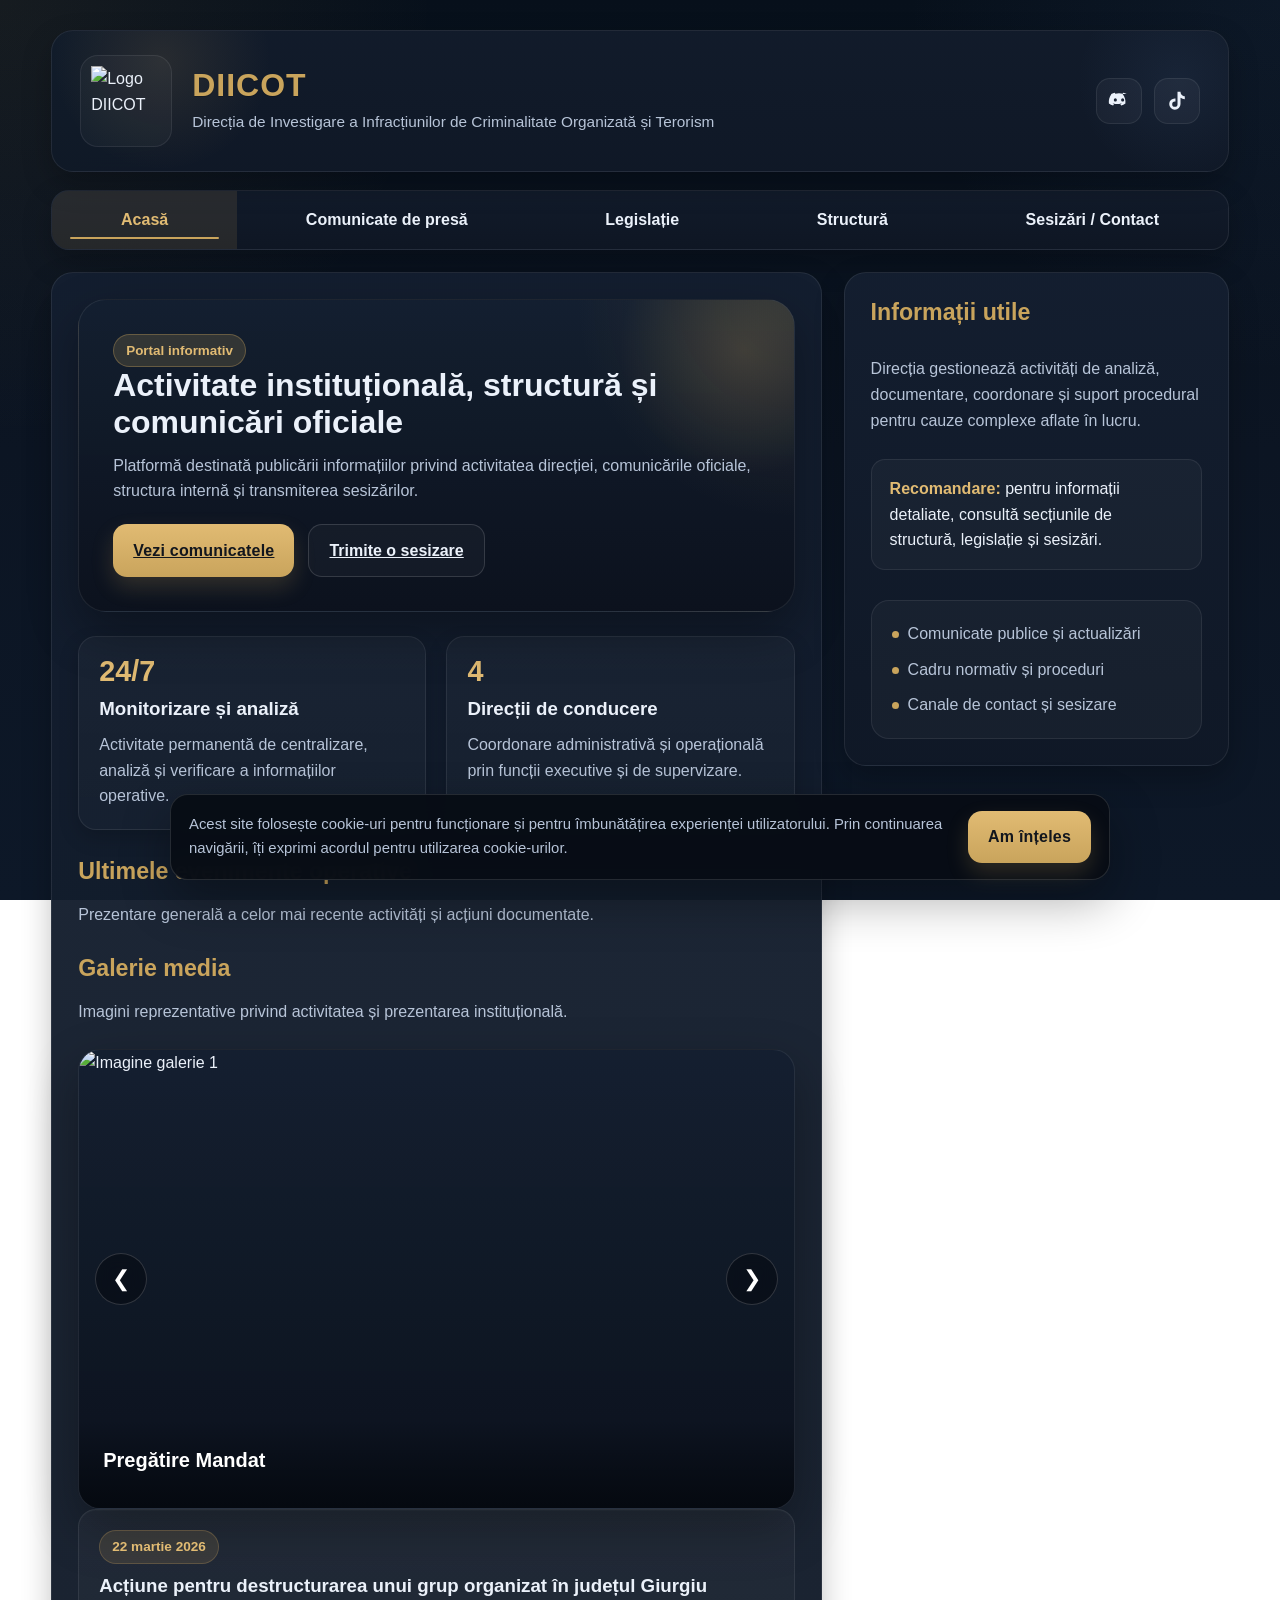
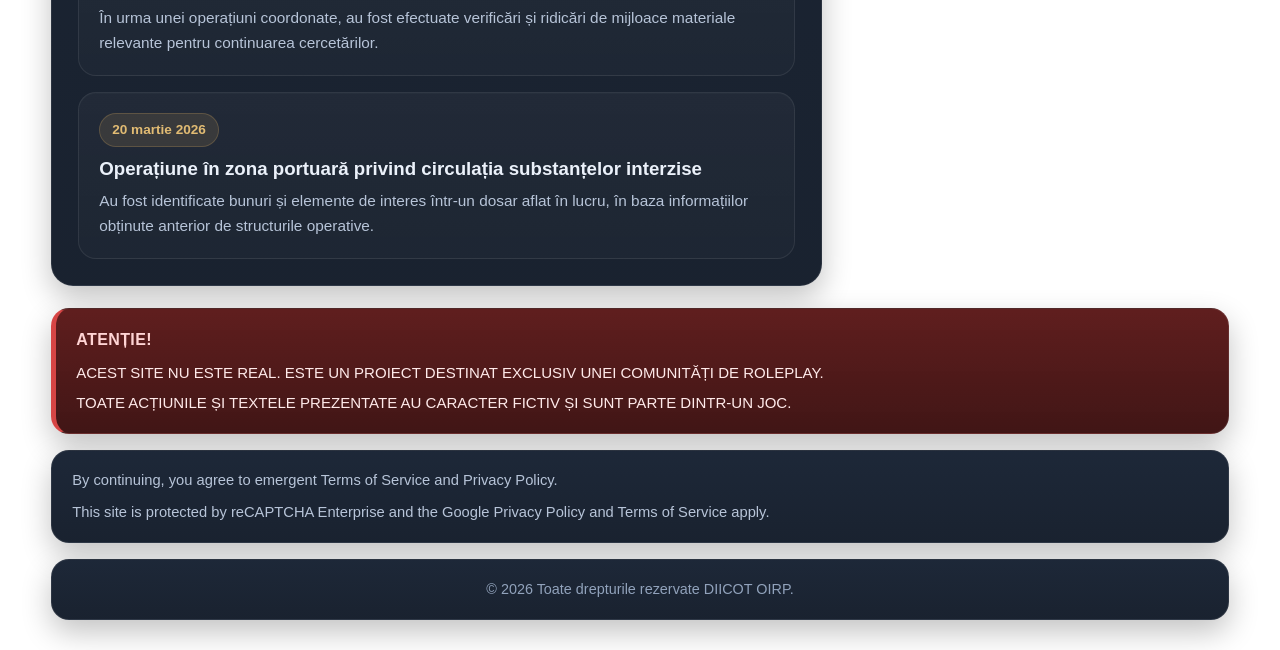
==== commit 99bf453e: "Add files via upload" ====
--- a/index.html
+++ b/index.html
@@ -5,7 +5,7 @@
     <meta name="viewport" content="width=device-width, initial-scale=1.0">
     <title>DIICOT</title>
     <link rel="icon" type="image/png" href="https://cdn.discordapp.com/attachments/1483829958571724902/1487399166597664848/diicot-removebg-preview.png?ex=69c8ffeb&is=69c7ae6b&hm=4a0261f0d9b023a4589442441c310d57341b8bf5841264456a99ddda9e4a7539&">
-    <link rel="apple-touch-icon" href="https://cdn.discordapp.com/attachments/1483829958571724902/1487399166597664848/diicot-removebg-preview.png?ex=69c8ffeb&is=69c7ae6b&hm=4a0261f0d9b023a4589442441c310d57341b8bf5841264456a99ddda9e4a7539&">
+    <link rel="apple-touch-icon" href="https://cdn.discordapp.com/attachments/1483829958571724902/1487398854549835858/DIICOT_ilegis.jpg?ex=69c8ffa1&is=69c7ae21&hm=6f675f29f0337b304c947f123975058529908214bf5918b6da4f0f5d13c55966&">
     <meta name="description" content="Platformă informativă DIICOT.">
     <meta name="theme-color" content="#0b1320">
     <link rel="stylesheet" href="style.css">
@@ -15,7 +15,7 @@
         <header class="site-header">
             <div class="brand">
                 <div class="brand-logo">
-                    <img src="https://cdn.discordapp.com/attachments/1485011354271354902/1485242593653559296/download__4_-removebg-preview.png?ex=69c12774&is=69bfd5f4&hm=9a52935b5f6c04dc3726d14554511b54299d9b1c542e0d7b7080409409beafe2&" alt="Logo DIICOT">
+<img src="https://cdn.discordapp.com/attachments/1485011354271354902/1485242593653559296/download__4_-removebg-preview.png?ex=69c12774&is=69bfd5f4&hm=9a52935b5f6c04dc3726d14554511b54299d9b1c542e0d7b7080409409beafe2&" alt="Logo DIICOT">
                 </div>
 
                 <div class="brand-text">
--- a/style.css
+++ b/style.css
@@ -153,10 +153,9 @@
     width: 92px;
     height: 92px;
     padding: 10px;
-    border-radius: var(--radius-md);
+    border-radius: 18px;
     border: 1px solid var(--border);
     background: rgba(255, 255, 255, 0.03);
-    box-shadow: inset 0 1px 0 rgba(255, 255, 255, 0.05);
     display: flex;
     align-items: center;
     justify-content: center;
@@ -177,6 +176,7 @@
     width: 100%;
     height: 100%;
     object-fit: contain;
+    display: block;
 }
 
 .brand-text,
